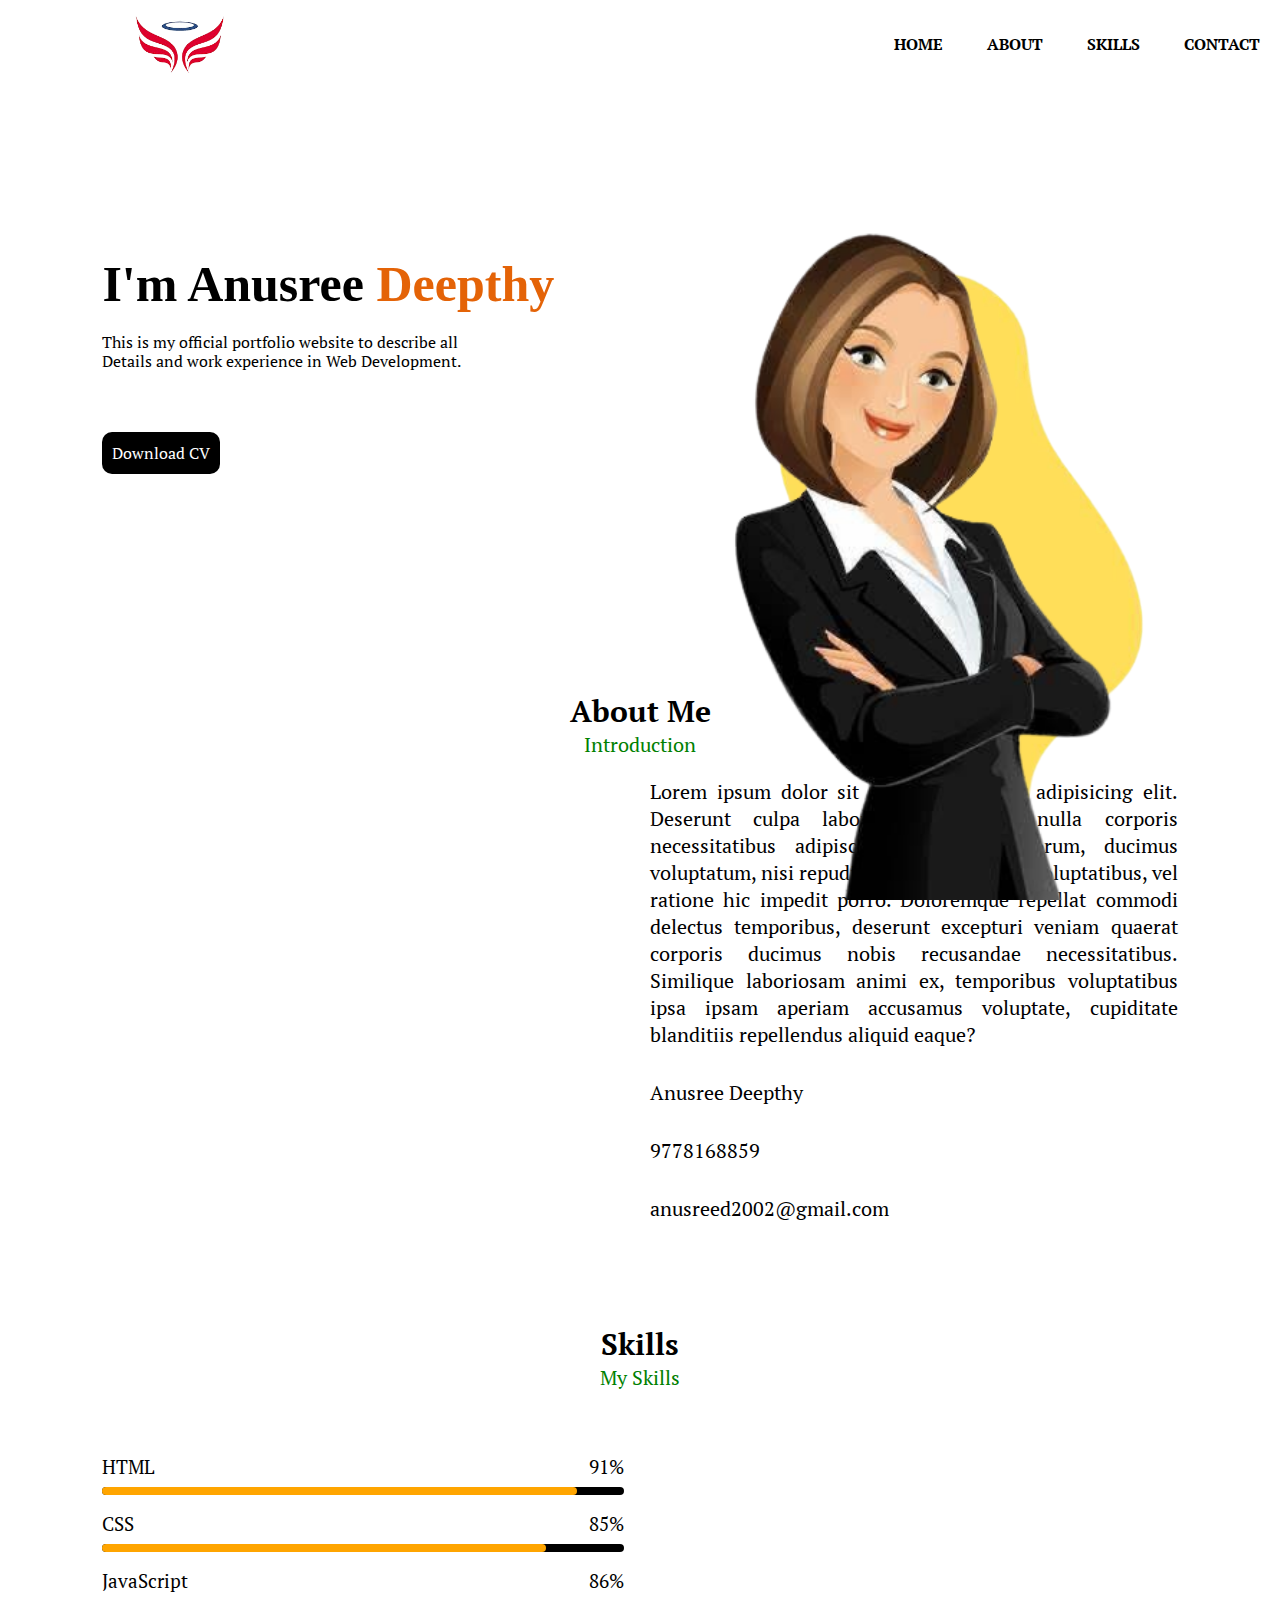
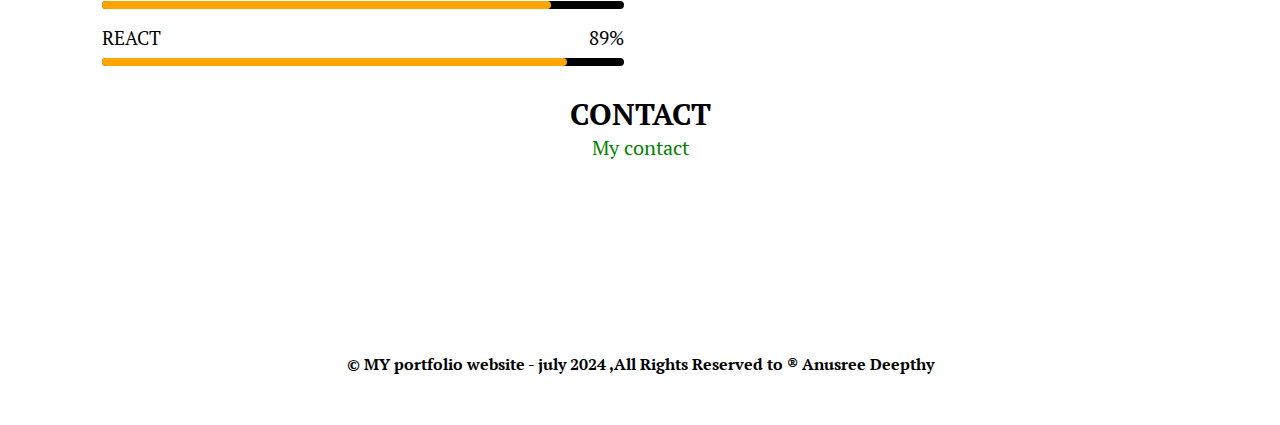
==== index.html @ 3ba69e27 "message" ====
<!DOCTYPE html>
<html lang="en">
<head>
    <meta charset="UTF-8">
    <meta name="viewport" content="width=device-width, initial-scale=1.0">
    <title>Document</title>
    <link rel="stylesheet" href="./style.css">
    <link rel="preconnect" href="https://fonts.googleapis.com">
<link rel="preconnect" href="https://fonts.gstatic.com" crossorigin>
<link href="https://fonts.googleapis.com/css2?family=Caveat&family=Edu+AU+VIC+WA+NT+Hand:wght@400..700&family=Gupter:wght@400;500;700&family=PT+Serif:ital,wght@0,400;0,700;1,400;1,700&family=Playfair+Display:ital,wght@0,400..900;1,400..900&family=Playwrite+AR:wght@100..400&family=Playwrite+BE+VLG:wght@100..400&family=Playwrite+IT+Moderna:wght@100..400&display=swap" rel="stylesheet">
<!-- font awsome link -->
<link rel="stylesheet" href="https://cdnjs.cloudflare.com/ajax/libs/font-awesome/6.6.0/css/all.min.css" integrity="sha512-Kc323vGBEqzTmouAECnVceyQqyqdsSiqLQISBL29aUW4U/M7pSPA/gEUZQqv1cwx4OnYxTxve5UMg5GT6L4JJg==" crossorigin="anonymous" referrerpolicy="no-referrer" />
<link
    rel="stylesheet"
    href="https://cdnjs.cloudflare.com/ajax/libs/animate.css/4.1.1/animate.min.css"
  />
<link href="https://unpkg.com/aos@2.3.1/dist/aos.css" rel="stylesheet">
</head>
<body>
    <div id="container">
        <!-- navbar -->
         <nav>
            <!-- logo -->
             <img src="./images/img3-removebg-preview.png" alt="" class="logo">
            <!-- list -->
             <ul>
                <li class="listItems"><a class = "links" href="#Home">HOME</a></li>
                <li class="listItems"><a class = "links" href="#about">ABOUT</a></li>
                <li class="listItems"><a class = "links" href="#skills">SKILLS</a></li>
                <li class="listItems"><a class = "links" href="#contact">CONTACT</a></li>
             </ul>
         </nav>
         <!-- Home -->
          <section id="home">
            <!-- Contents -->
             <div class="homeContents">
                <h1 class="animate__animated animate__flip" id="username">I'm Anusree <span id="lname">Deepthy</span></h1>
                <p id="userDetails">
                    This is my official portfolio website to describe all<br>
                    Details and work experience in Web Development.
                </p>
                <a id="download" href="">Download CV</a>
            </div>
                <!-- images -->
            <div class="homeImages">
                <!-- shade -->
                 <img src="./images/img2.png" alt="shape" class="group1" id="shape">
                 <!-- girl -->
                 <img src="./images/img1.png" alt="girl" class="group1" id="girl">
            </div>
          </section>
          <!-- about -->
           <section id="about">
            <div class="sectionHead">
            <!-- 2 elements -->
               <h2 class="mainHead">About Me</h2>
               <span class="subHead">Introduction</span>
            </div>
            <div class="aboutBody">
            <div data-aos="fade-right" class="aboutImage">
            <img width="500px" class="img1" src="./images/img4.jpeg" alt="about">
            </div>
            <div class="aboutContent">
               <p> Lorem ipsum dolor sit amet consectetur adipisicing elit. Deserunt culpa laboriosam aperiam nulla corporis necessitatibus adipisci repellendus dolorum, ducimus voluptatum, nisi repudiandae! Sed adipisci voluptatibus, vel ratione hic impedit porro.
                Doloremque repellat commodi delectus temporibus, deserunt excepturi veniam quaerat corporis ducimus nobis recusandae necessitatibus. Similique laboriosam animi ex, temporibus voluptatibus ipsa ipsam aperiam accusamus voluptate, cupiditate blanditiis repellendus aliquid eaque?</p>
                <div class ="informations">
                    <div class = "infoBox"></div>
                    <i class="fa-solid fa-user"></i>
                    <span>Anusree Deepthy</span>
                </div>
                <div class ="informations">
                    <div class = "infoBox"></div>
                    <i class="fa-solid fa-phone"></i>
                    <span>9778168859</span>
                </div>
                <div class ="informations">
                    <div class = "infoBox"></div>
                    <i class="fa-solid fa-envelope"></i>
                    <span>anusreed2002@gmail.com</span>
                </div>
            </div>
            </div>
           </section>
           <!-- skills -->
           <section id="skills">
            <div class="sectionHead">
                <h2 class="mainHead">Skills</h2>
                <span class="subHead">My Skills</span>
            </div>
            <div class="skillContent">
                <div class="progressBars">
                    <!-- html bar -->
                     <div class="bars">
                        <h3 class="barHead">HTML</h3>
                        <span class="barPercent">91%</span>
                        <div class="baseBar"></div>
                        <div class="baseBar htmlBar"></div>
                     </div>
                     <!-- css bar -->
                     <div class="bars">
                        <h3 class="barHead">CSS</h3>
                        <span class="barPercent">85%</span>
                        <div class="baseBar"></div>
                        <div class="baseBar cssBar"></div>
                     </div>
                      <!-- js bar -->
                      <div class="bars">
                        <h3 class="barHead">JavaScript</h3>
                        <span class="barPercent">86%</span>
                        <div class="baseBar"></div>
                        <div class="baseBar jsBar"></div>
                     </div>
                       <!-- react bar -->
                       <div class="bars">
                        <h3 class="barHead">REACT</h3>
                        <span class="barPercent">89%</span>
                        <div class="baseBar"></div>
                        <div class="baseBar reactBar"></div>
                     </div>
                </div>
                <div data-aos="fade-right" class="skillImg">
                    <img class="img2" src="./images/imagesssssssssss-removebg-preview.png" alt="skillset">
                </div>
            </div>
           </section>
           <section id="contact">
            <div class="sectionHead">
                <h2 class="mainHead">CONTACT</h2>
                <span class="subHead">My contact</span>
            </div>
            <div class="iconcollection">
                <div class="icons">
                    <a href="https://www.linkedin.com/feed/" target="_blank"> <i class="fa-brands fa-linkedin brands"></i></a>
                </div>
                <div class="icons">
                    <a href="" target="_blank"><i class="fa-brands fa-twitter brands"></i></a>
                </div>
                <div class="icons"> <a href="" target="_blank">
                    <i class="fa-brands fa-instagram brands"></i>
                </a></div>
                <div class="icons"> <a href="" target="_blank">
                    <i class="fa-brands fa-facebook brands"></i>
                </a></div>
                <div class="icons"><a href="" target="_blank">
                    <i class="fa-solid fa-envelope brands"></i>
                </a></div>
            </div>
           </section>
           <footer>
            <p id="copyright">
                &copy; MY portfolio website - july 2024 ,All Rights Reserved to &reg; Anusree Deepthy
            </p>
            <div class="icons uparrow">
                <a href="#container" target="_blank"> 
                    <i class="fa-solid fa-angle-up brands"></i></a>
            </div>
           </footer>
    </div>
</body>
<!-- aos animation cdn js script -->
<script src="https://unpkg.com/aos@2.3.1/dist/aos.js"></script>
<script>
    AOS.init();
</script>
</html>
---- style.css ----
*{
    margin: 0px;
    padding: 0px;
    box-sizing: border-box;
    font-family: "PT Serif", serif;
}
#container{
    width: 100%;
    height:100vh;
    position: relative;
}
nav{
    display: flex;
    justify-content: space-between;
    align-items: center;
    margin-left: 100px;
}
.logo{
        width:160px
}
.listItems{
    list-style: none;
    display: inline;
    margin: 0px 20px;
}
.links{
    text-decoration: none;
    color: black;
    font-weight: 600;
}
/* action mouse over icon/text on navebar */
.links:hover{
    text-decoration: underline;
    color: brown;
}
.homeContents{
    margin: 13% 0px 0px 8%;
}
#username{
    font-size: 50px;
    font-family: "Playwrite AT", cursive;
    margin-bottom: 20px;
}
#lname{
    font-family: "Playwrite AT", cursive;
    color: rgb(228, 99, 7);
}
#userDetails{
    /* line spacing */
    line-height: 1.2;
}
#download{
    background-color: black;
    color: white;
    text-decoration: none;
    border-radius: 10px;
    padding: 10px;
    display: inline-block;
    margin-top: 60px;
}
.homeImages{
    width:45%;
    height: 75%;
    position: absolute;
    right: 30px;
    bottom: 0px;
}
.group1{
    position: absolute;
    height: 100%;
    bottom: 0px;
    left: 50%;
    /* avoid shifting and  to nullify effect applying on the entire page*/
    transform: translateX(-50%);
    /* to make smooth can add transition time */
    transition: bottom 2s, left 1s;
}
/* decendent  selector used*/
.homeImages:hover #shape{
    bottom: 70px;
}
.homeImages:hover #girl{
    left: 40%;
}
#about{
    margin: 17% 8% 0px 8%;
}
.sectionHead{
    text-align: center;
}
.mainHead{
    font-size: 30px;
}
.subHead{
    font-size: 20px;
    color:green;
}
.aboutBody{
    margin-top: 20px;
    display: grid;
    /* repeat() can also be used in grid temp if 2 values are same */
    /*     grid-template-columns: repeat(2,1fr); */
    grid-template-columns: 1fr 1fr;
    align-items: center;
    gap: 20px;
}
.img{
    width: 80%;
}
.aboutContent{
    font-size: 20px;
    text-align: justify;
}
.informations{
    margin-top: 1.3rem;
}
.infoBox{
    margin-bottom: 10px;
    display: flex;
    align-items: center;
}
.infoBox>span{
    margin-left: 1rem;
}
#skills{
margin: 8% 8% 0px 8% ;
}
.skillContent{
    display: grid;
    grid-template-columns: repeat(2,1fr);
    align-items: center;
    gap: 2rem;
    margin-top: 20px ;
}
.img2{
    width: 80%;
}
.bars{
    display: flex;
    justify-content: space-between;
    align-items: center;
    padding: 1rem 0px;
    position: relative;
}
.barHead, .barPercent{
    font-weight: 500;
    font-size: 1.2rem;
}
.baseBar{
    width: 100%;
    height: 0.5rem;
    background-color: black;
    border-radius: 10px;
    position: absolute;
    bottom:0px;
}
.htmlBar{
    background-color: orange;
    width: 91%;
}
.cssBar{
    background-color: orange;
    width: 85%;
}
.jsBar{
    background-color: orange;
    width: 86%;

}
.reactBar{
    background-color: orange;
    width: 89%;
}
#contact{
    margin: 0px 8%;
}
.iconcollection{
    display: flex;
    justify-content: center;
    align-items: center;
    margin-top: 2.5rem;
}
.icons{
    /* border: solid; */
    width: 50px;
    height: 50px;
    border-radius: 50%;
    display: flex;
    justify-content: center;
    align-items: center;
    margin: 0px 10px;
   
}
.brands{
    font-size: 2rem;
    color: black;

}
.icons:hover{
    background-image: linear-gradient(to bottom right,red,rgb(167, 36, 171), yellow);
}
.icons:hover .brands{
    color: white;
    animation: rotate 3s ;
}
@keyframes rotate {
    0%{
        transform: rotate(30deg);
    }
    20%{
        transform: rotate(-30deg);
    } 30%{
        transform: rotate(30deg);
    }
    40%{
        transform: rotate(-30deg);
    } 0%{
        transform: rotate(30deg);
    }
    50%{
        transform: rotate(-30deg);
    } 
    60%{
        transform: rotate(30deg);
    }
    70%{
        transform: rotate(-30deg);
    }
    80%{
        transform: rotate(30deg);
    }
    90%{
        transform: rotate(-30deg);
    }
    100%{
        transform: rotate(30deg);
    }
   
    
}
footer{
   
    margin: 8% 0px 0px 0px;
}
#copyright{
    text-align: center;
    font-weight: 600;
}
.uparrow{
    float: right;
    margin: -30px 30px 30px 0px;
}
html{
    scroll-behavior: smooth;
}
::-webkit-scrollbar{
    width: 10px;

}
::-webkit-scrollbar-track{
    background-color:pink;
}
::-webkit-scrollbar-thumb{
    background-color: orange;
    border-radius: 10px;
}
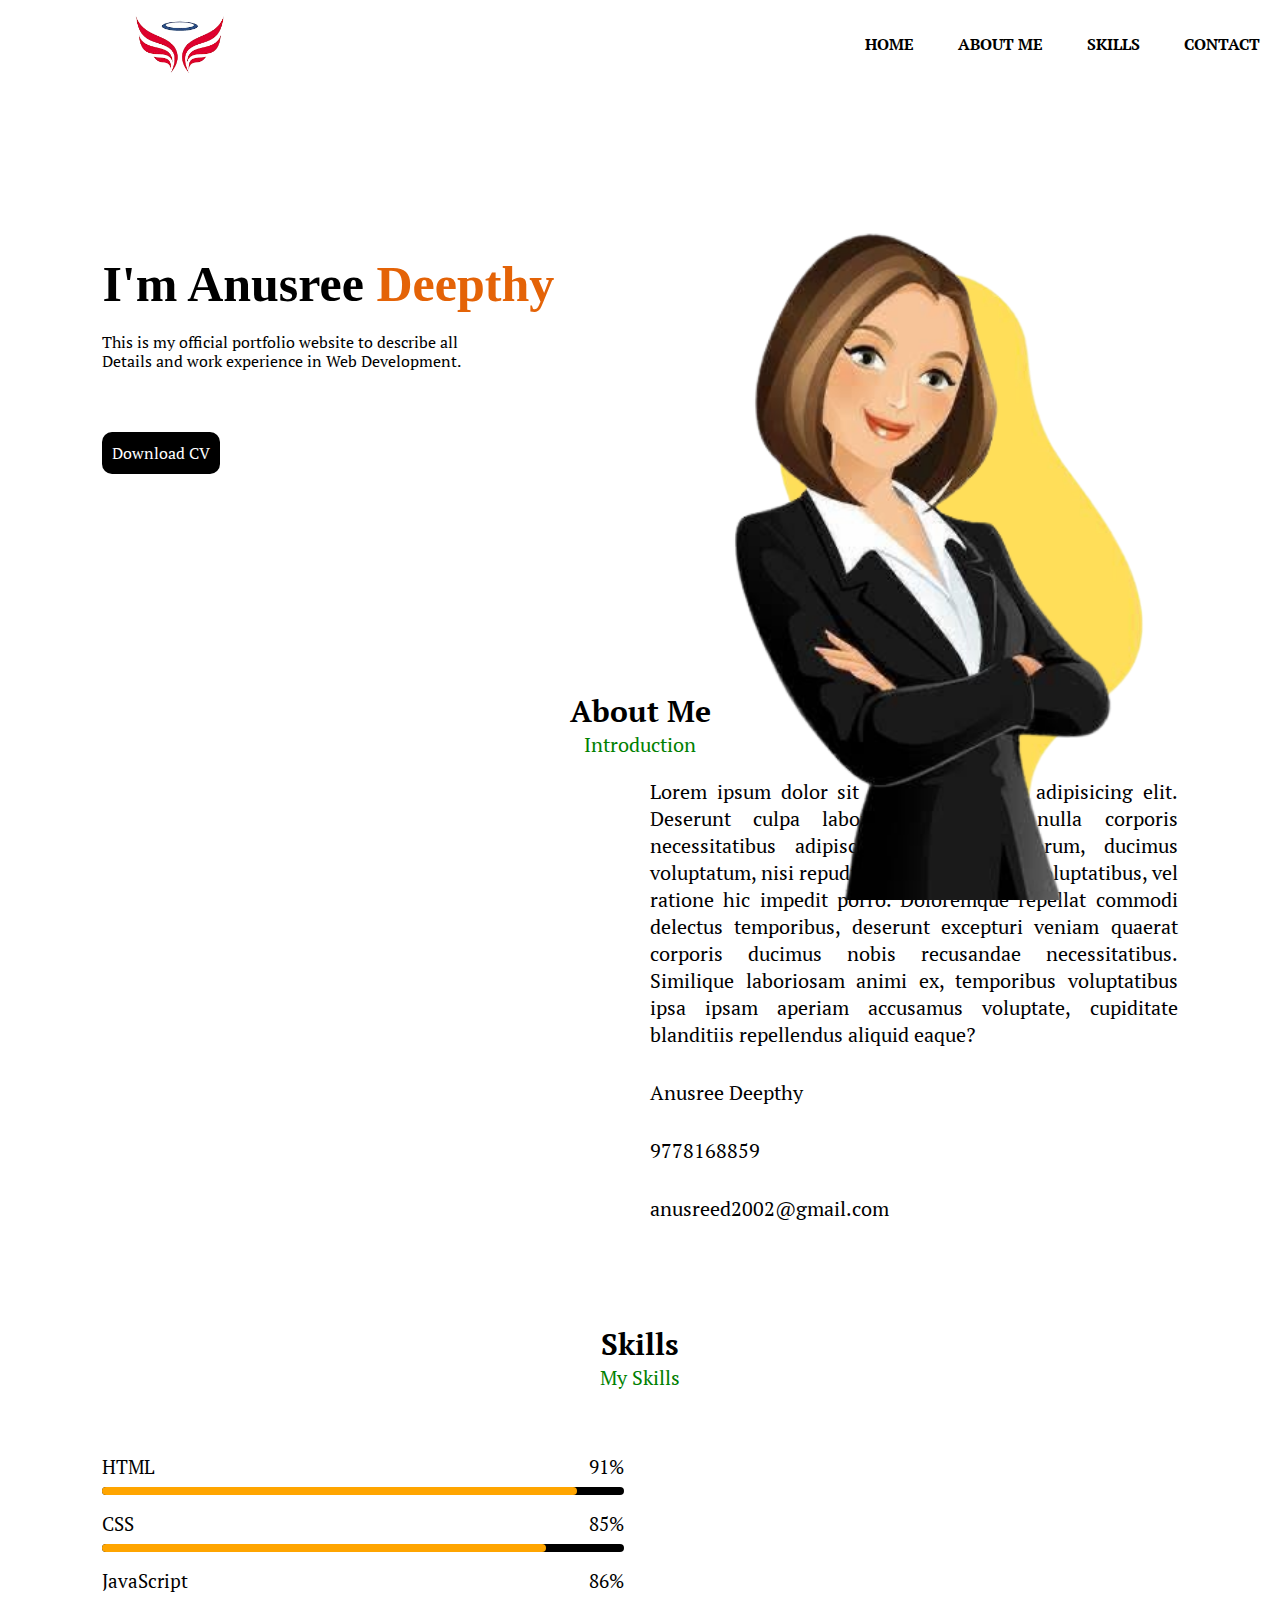
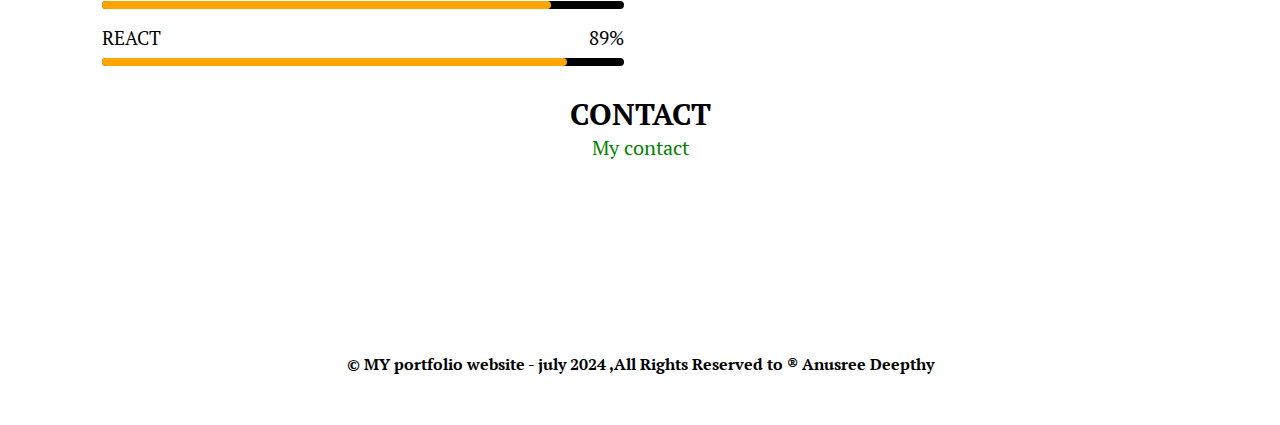
==== commit ab7c076d: "portfolio v2" ====
--- a/index.html
+++ b/index.html
@@ -25,7 +25,7 @@
             <!-- list -->
              <ul>
                 <li class="listItems"><a class = "links" href="#Home">HOME</a></li>
-                <li class="listItems"><a class = "links" href="#about">ABOUT</a></li>
+                <li class="listItems"><a class = "links" href="#about">ABOUT ME</a></li>
                 <li class="listItems"><a class = "links" href="#skills">SKILLS</a></li>
                 <li class="listItems"><a class = "links" href="#contact">CONTACT</a></li>
              </ul>
